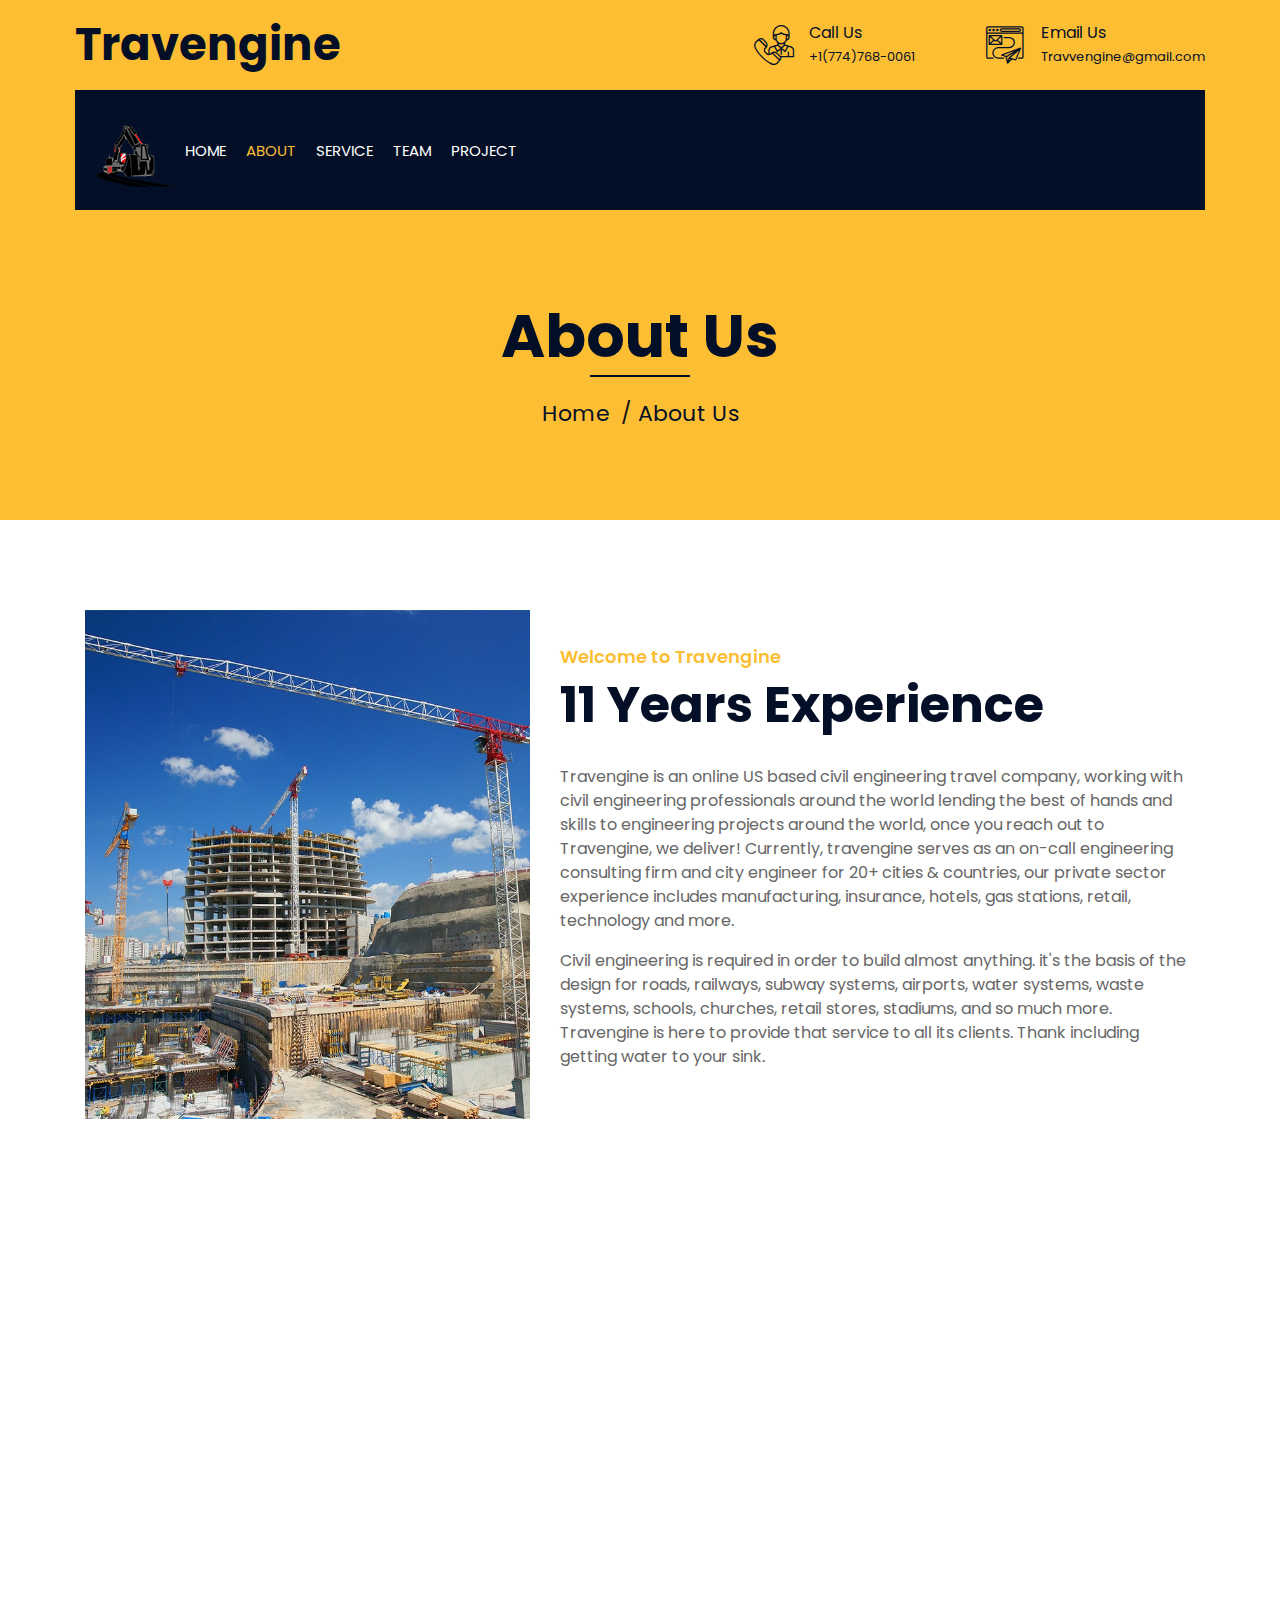
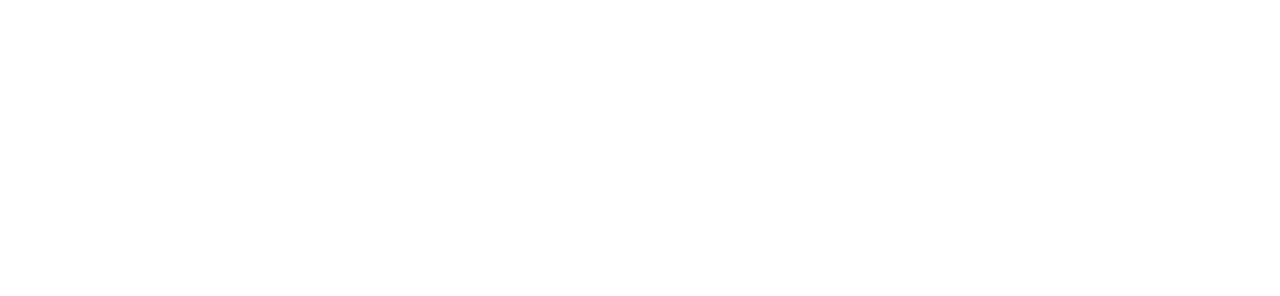
==== about.html @ 92b003da "first commit" ====
<!DOCTYPE html>
<html lang="en">
  <head>
    <meta charset="utf-8" />
    <link rel="shortcut icon" type="image/x-icon" href="/favicon.ico" />
    <title>Travengine | Civil engineering company</title>
    <meta content="width=device-width, initial-scale=1.0" name="viewport" />
    <meta content="Construction Company Website " name="keywords" />
    <meta content="Construction Company Website " name="description" />

    <!-- Favicon -->
    <link href="img/favicon.ico" rel="icon" />

    <!-- Google Font -->
    <link
      href="https://fonts.googleapis.com/css2?family=Poppins:wght@100;200;300;400;500;600;700;800;900&display=swap"
      rel="stylesheet"
    />

    <!-- CSS Libraries -->
    <link
      href="https://stackpath.bootstrapcdn.com/bootstrap/4.4.1/css/bootstrap.min.css"
      rel="stylesheet"
    />
    <link
      href="https://cdnjs.cloudflare.com/ajax/libs/font-awesome/5.10.0/css/all.min.css"
      rel="stylesheet"
    />
    <link href="lib/flaticon/font/flaticon.css" rel="stylesheet" />
    <link href="lib/animate/animate.min.css" rel="stylesheet" />
    <link href="lib/owlcarousel/assets/owl.carousel.min.css" rel="stylesheet" />
    <link href="lib/lightbox/css/lightbox.min.css" rel="stylesheet" />
    <link href="lib/slick/slick.css" rel="stylesheet" />
    <link href="lib/slick/slick-theme.css" rel="stylesheet" />

    <!-- Template Stylesheet -->
    <link href="css/style.css" rel="stylesheet" />
  </head>

  <body>
    <div class="wrapper">
      <!-- Top Bar Start -->
      <div class="top-bar">
        <div class="container-fluid">
          <div class="row align-items-center">
            <div class="col-lg-6 col-md-12">
              <div class="logo">
                <a href="index.html">
                  <h1>Travengine</h1>
                </a>
              </div>
            </div>
            <div class="col-lg-6 col-md-7 d-none d-lg-block">
              <div class="row">
                <div class="col-6">
                  <div class="top-bar-item">
                    <div class="top-bar-icon">
                      <i class="flaticon-call"></i>
                    </div>
                    <div class="top-bar-text">
                      <h3>Call Us</h3>
                      <p>+1(774)768-0061</p>
                    </div>
                  </div>
                </div>
                <div class="col-6">
                  <div class="top-bar-item">
                    <div class="top-bar-icon">
                      <i class="flaticon-send-mail"></i>
                    </div>
                    <div class="top-bar-text">
                      <h3>Email Us</h3>
                      <p>Travvengine@gmail.com</p>
                    </div>
                  </div>
                </div>
              </div>
            </div>
          </div>
        </div>
      </div>
      <!-- Top Bar End -->

      <!-- Nav Bar Start -->
      <div class="nav-bar">
        <div class="container-fluid">
          <nav class="navbar navbar-expand-lg bg-dark navbar-dark">
            <img src="travengg.png" alt="" />

            <button
              type="button"
              class="navbar-toggler"
              data-toggle="collapse"
              data-target="#navbarCollapse"
            >
              <span class="navbar-toggler-icon"></span>
            </button>

            <div
              class="collapse navbar-collapse justify-content-between"
              id="navbarCollapse"
            >
              <div class="navbar-nav mr-auto">
                <a href="index.html" class="nav-item nav-link">Home</a>
                <a href="about.html" class="nav-item nav-link active">About</a>
                <a href="service.html" class="nav-item nav-link">Service</a>
                <a href="team.html" class="nav-item nav-link">Team</a>
                <a href="portfolio.html" class="nav-item nav-link">Project</a>
              </div>
              <div class="ml-auto"></div>
            </div>
          </nav>
        </div>
      </div>
      <!-- Nav Bar End -->

      <!-- Page Header Start -->
      <div class="page-header">
        <div class="container">
          <div class="row">
            <div class="col-12">
              <h2>About Us</h2>
            </div>
            <div class="col-12">
              <a href="index.html">Home</a>
              <a href="about.html">About Us</a>
            </div>
          </div>
        </div>
      </div>
      <!-- Page Header End -->

      <!-- About Start -->
      <div class="about wow fadeInUp" data-wow-delay="0.1s">
        <div class="container">
          <div class="row align-items-center">
            <div class="col-lg-5 col-md-6">
              <div class="about-img">
                <img src="img/about.jpg" alt="Image" />
              </div>
            </div>
            <div class="col-lg-7 col-md-6">
              <div class="section-header text-left">
                <p>Welcome to Travengine</p>
                <h2>11 Years Experience</h2>
              </div>
              <div class="about-text">
                <p>
                  Travengine is an online US based civil engineering travel
                  company, working with civil engineering professionals around
                  the world lending the best of hands and skills to engineering
                  projects around the world, once you reach out to Travengine,
                  we deliver! Currently, travengine serves as an on-call
                  engineering consulting firm and city engineer for 20+ cities &
                  countries, our private sector experience includes
                  manufacturing, insurance, hotels, gas stations, retail,
                  technology and more.
                </p>
                <p>
                  Civil engineering is required in order to build almost
                  anything. it's the basis of the design for roads, railways,
                  subway systems, airports, water systems, waste systems,
                  schools, churches, retail stores, stadiums, and so much more.
                  Travengine is here to provide that service to all its clients.
                  Thank including getting water to your sink.
                </p>
              </div>
            </div>
          </div>
        </div>
      </div>
      <!-- About End -->

      <!-- Fact Start -->
      <div class="fact">
        <div class="container-fluid">
          <div class="row counters">
            <div class="col-md-6 fact-left wow slideInLeft">
              <div class="row">
                <div class="col-6">
                  <div class="fact-icon">
                    <i class="flaticon-worker"></i>
                  </div>
                  <div class="fact-text">
                    <h2 data-toggle="counter-up">800</h2>
                    <p>Expert Workers</p>
                  </div>
                </div>
                <div class="col-6">
                  <div class="fact-icon">
                    <i class="flaticon-building"></i>
                  </div>
                  <div class="fact-text">
                    <h2 data-toggle="counter-up">300</h2>
                    <p>Happy Clients</p>
                  </div>
                </div>
              </div>
            </div>
            <div class="col-md-6 fact-right wow slideInRight">
              <div class="row">
                <div class="col-6">
                  <div class="fact-icon">
                    <i class="flaticon-address"></i>
                  </div>
                  <div class="fact-text">
                    <h2 data-toggle="counter-up">350</h2>
                    <p>Completed Projects</p>
                  </div>
                </div>
                <div class="col-6">
                  <div class="fact-icon">
                    <i class="flaticon-crane"></i>
                  </div>
                  <div class="fact-text">
                    <h2 data-toggle="counter-up">50</h2>
                    <p>Running Projects</p>
                  </div>
                </div>
              </div>
            </div>
          </div>
        </div>
      </div>
      <!-- Fact End -->

      <!-- FAQs Start -->

      <!-- FAQs End -->

      <!-- Footer Start -->
      <div class="footer wow fadeIn" data-wow-delay="0.3s">
        <div class="container">
          <div class="row">
            <div class="col-md-6 col-lg-4">
              <div class="footer-contact">
                <h2>Office Contact</h2>

                <p><i class="fa fa-phone-alt"></i>+1(774)768-0061</p>
                <p><i class="fa fa-envelope"></i>Travvengine@gmail.com</p>
              </div>
            </div>
            <div class="col-md-6 col-lg-4">
              <div class="footer-link">
                <h2>Services Areas</h2>
                <a href="service.html">Site selection</a>
                <a href="service.html">Site redevelopment</a>
                <a href="service.html">Transportation services</a>
                <a href="service.html">Land survey</a>
              </div>
            </div>
            <div class="col-md-6 col-lg-4">
              <div class="footer-link">
                <h2>Useful Pages</h2>
                <a href="index.html">Home</a>
                <a href="about.html">About Us</a>
                <a href="team.html">Our Team</a>
                <a href="portfolio.html">Projects</a>
              </div>
            </div>
          </div>
        </div>

        <div class="container copyright">
          <div class="row">
            <div class="col-md-6">
              <p>&copy; <a href="#">Travengine</a>, All Right Reserved.</p>
            </div>
            <div class="col-md-6"></div>
          </div>
        </div>
      </div>
      <!-- Footer End -->

      <a href="#" class="back-to-top"><i class="fa fa-chevron-up"></i></a>
    </div>

    <!-- JavaScript Libraries -->
    <script src="https://code.jquery.com/jquery-3.4.1.min.js"></script>
    <script src="https://stackpath.bootstrapcdn.com/bootstrap/4.4.1/js/bootstrap.bundle.min.js"></script>
    <script src="lib/easing/easing.min.js"></script>
    <script src="lib/wow/wow.min.js"></script>
    <script src="lib/owlcarousel/owl.carousel.min.js"></script>
    <script src="lib/isotope/isotope.pkgd.min.js"></script>
    <script src="lib/lightbox/js/lightbox.min.js"></script>
    <script src="lib/waypoints/waypoints.min.js"></script>
    <script src="lib/counterup/counterup.min.js"></script>
    <script src="lib/slick/slick.min.js"></script>

    <!-- Template Javascript -->
    <script src="js/main.js"></script>
  </body>
</html>
---- lib/flaticon/font/flaticon.css ----
/*
  	Flaticon icon font: Flaticon
  	Creation date: 23/08/2020 07:24
  	*/

@font-face {
  font-family: "Flaticon";
  src: url("./Flaticon.eot");
  src: url("./Flaticon.eot?#iefix") format("embedded-opentype"),
       url("./Flaticon.woff2") format("woff2"),
       url("./Flaticon.woff") format("woff"),
       url("./Flaticon.ttf") format("truetype"),
       url("./Flaticon.svg#Flaticon") format("svg");
  font-weight: normal;
  font-style: normal;
}

@media screen and (-webkit-min-device-pixel-ratio:0) {
  @font-face {
    font-family: "Flaticon";
    src: url("./Flaticon.svg#Flaticon") format("svg");
  }
}

[class^="flaticon-"]:before, [class*=" flaticon-"]:before,
[class^="flaticon-"]:after, [class*=" flaticon-"]:after {   
  font-family: Flaticon;
        font-size: 20px;
font-style: normal;
margin-left: 20px;
}

.flaticon-concrete:before { content: "\f100"; }
.flaticon-worker:before { content: "\f101"; }
.flaticon-measure:before { content: "\f102"; }
.flaticon-building:before { content: "\f103"; }
.flaticon-brush:before { content: "\f104"; }
.flaticon-crane:before { content: "\f105"; }
.flaticon-call:before { content: "\f106"; }
.flaticon-calendar:before { content: "\f107"; }
.flaticon-send-mail:before { content: "\f108"; }
.flaticon-address:before { content: "\f109"; }
---- css/style.css ----
/*******************************/
/********* General CSS *********/
/*******************************/
body {
  color: #666666;
  background: #dddddd;
  font-family: "Poppins", sans-serif;
  font-weight: 400;
}

h1,
h2,
h3,
h4,
h5,
h6 {
  color: #030f27;
}

a {
  color: #666666;
  transition: 0.3s;
}

a:hover,
a:active,
a:focus {
  color: #fdbe33;
  outline: none;
  text-decoration: none;
}

.btn:focus {
  box-shadow: none;
}

#logo {
  height: 10%;
  width: 10%;
}

.wrapper {
  position: relative;
  width: 100%;
  max-width: 1366px;
  margin: 0 auto;
  background: #ffffff;
}

.back-to-top {
  position: fixed;
  display: none;
  background: #fdbe33;
  color: #121518;
  width: 44px;
  height: 44px;
  text-align: center;
  line-height: 1;
  font-size: 22px;
  right: 15px;
  bottom: 15px;
  transition: background 0.5s;
  z-index: 9;
}

.back-to-top:hover {
  color: #fdbe33;
  background: #121518;
}

.back-to-top i {
  padding-top: 10px;
}

.btn {
  transition: 0.3s;
}

/**********************************/
/********** Top Bar CSS ***********/
/**********************************/
.top-bar {
  position: relative;
  height: 90px;
  background: #fdbe33;
}

.top-bar .logo {
  padding: 15px 0;
  text-align: left;
  overflow: hidden;
}

.top-bar .logo h1 {
  margin: 0;
  color: #030f27;
  font-size: 45px;
  line-height: 60px;
  font-weight: 700;
}

.top-bar .logo img {
  max-width: 100%;
  max-height: 60px;
}

.top-bar .top-bar-item {
  display: flex;
  align-items: center;
  justify-content: flex-end;
}

.top-bar .top-bar-icon {
  width: 40px;
  display: flex;
  align-items: center;
  justify-content: center;
}

.top-bar .top-bar-icon [class^="flaticon-"]::before {
  margin: 0;
  color: #030f27;
  font-size: 40px;
}

.top-bar .top-bar-text {
  padding-left: 15px;
}

.top-bar .top-bar-text h3 {
  margin: 0 0 5px 0;
  color: #030f27;
  font-size: 16px;
  font-weight: 400;
}

.top-bar .top-bar-text p {
  margin: 0;
  color: #030f27;
  font-size: 13px;
  font-weight: 400;
}

@media (min-width: 992px) {
  .top-bar {
    padding: 0 60px;
  }
}

@media (max-width: 991.98px) {
  .top-bar .logo {
    text-align: center;
  }
}

/**********************************/
/*********** Nav Bar CSS **********/
/**********************************/
.nav-bar {
  position: relative;
  background: #fdbe33;
  transition: 0.3s;
}

.backk {
  /* height: %; */
  width: 10%;
}
.backkk {
  width: 15%;
}

/* .align {
  display: grid;
  grid-template-columns: minmax(2, 1fr);
} */

.nav-bar .container-fluid {
  padding: 0;
}

.nav-bar.nav-sticky {
  position: fixed;
  top: 0;
  width: 100%;
  max-width: 1366px;
  box-shadow: 0 2px 5px rgba(0, 0, 0, 0.3);
  z-index: 999;
}

.nav-bar .navbar {
  height: 100%;
  background: #030f27 !important;
}

.navbar-dark .navbar-nav .nav-link,
.navbar-dark .navbar-nav .nav-link:focus,
.navbar-dark .navbar-nav .nav-link:hover,
.navbar-dark .navbar-nav .nav-link.active {
  padding: 10px 10px 8px 10px;
  color: #ffffff;
}

.navbar-dark .navbar-nav .nav-link:hover,
.navbar-dark .navbar-nav .nav-link.active {
  color: #fdbe33;
  transition: none;
}

.nav-bar .dropdown-menu {
  margin-top: 0;
  border: 0;
  border-radius: 0;
  background: #f8f9fa;
}

.nav-bar .btn {
  color: #ffffff;
  border: 2px solid #ffffff;
  border-radius: 0;
}

.nav-bar .btn:hover {
  color: #030f27;
  background: #fdbe33;
  border-color: #fdbe33;
}

@media (min-width: 992px) {
  .nav-bar {
    padding: 0 75px;
  }

  .nav-bar.nav-sticky {
    padding: 0;
  }

  .nav-bar .navbar {
    padding: 20px;
  }

  .nav-bar .navbar-brand {
    display: none;
  }

  .nav-bar a.nav-link {
    padding: 8px 15px;
    font-size: 15px;
    text-transform: uppercase;
  }
}

@media (max-width: 991.98px) {
  .nav-bar .navbar {
    padding: 15px;
  }

  .nav-bar a.nav-link {
    padding: 5px;
  }

  .nav-bar .dropdown-menu {
    box-shadow: none;
  }

  .nav-bar .btn {
    display: none;
  }
}

/*******************************/
/******** Carousel CSS *********/
/*******************************/
.carousel {
  position: relative;
  width: 100%;
  height: calc(100vh - 170px);
  min-height: 400px;
  margin: 0 auto;
  text-align: center;
  overflow: hidden;
}

.carousel .carousel-inner,
.carousel .carousel-item {
  position: relative;
  width: 100%;
  height: 100%;
}

.carousel .carousel-item img {
  width: 100%;
  height: 100%;
  object-fit: cover;
}

.carousel .carousel-item::after {
  position: absolute;
  content: "";
  width: 100%;
  height: 100%;
  top: 0;
  left: 0;
  background: rgba(0, 0, 0, 0.3);
  z-index: 1;
}

.carousel .carousel-caption {
  position: absolute;
  top: 0;
  bottom: 0;
  display: flex;
  align-items: center;
  justify-content: center;
  flex-direction: column;
  height: calc(100vh - 170px);
  min-height: 400px;
}

.carousel .carousel-caption p {
  color: #ffffff;
  font-size: 30px;
  margin-bottom: 15px;
  letter-spacing: 1px;
}

.carousel .carousel-caption h1 {
  color: #ffffff;
  font-size: 60px;
  font-weight: 700;
  margin-bottom: 35px;
}

.carousel .carousel-caption .btn {
  padding: 15px 35px;
  font-size: 18px;
  font-weight: 500;
  letter-spacing: 1px;
  text-transform: uppercase;
  color: #ffffff;
  background: transparent;
  border: 2px solid #ffffff;
  border-radius: 0;
  transition: 0.3s;
}

.carousel .carousel-caption .btn:hover {
  color: #030f27;
  background: #fdbe33;
  border-color: #fdbe33;
}

@media (max-width: 767.98px) {
  .carousel .carousel-caption h1 {
    font-size: 40px;
    font-weight: 700;
  }

  .carousel .carousel-caption p {
    font-size: 20px;
  }

  .carousel .carousel-caption .btn {
    padding: 12px 30px;
    font-size: 18px;
    font-weight: 500;
    letter-spacing: 0;
  }
}

@media (max-width: 575.98px) {
  .carousel .carousel-caption h1 {
    font-size: 30px;
    font-weight: 500;
  }

  .carousel .carousel-caption p {
    font-size: 16px;
  }

  .carousel .carousel-caption .btn {
    padding: 10px 25px;
    font-size: 16px;
    font-weight: 400;
    letter-spacing: 0;
  }
}

.carousel .animated {
  -webkit-animation-duration: 1.5s;
  animation-duration: 1.5s;
}

/*******************************/
/******* Page Header CSS *******/
/*******************************/
.page-header {
  position: relative;
  margin-bottom: 45px;
  padding: 90px 0;
  text-align: center;
  background: #fdbe33;
}

.page-header h2 {
  position: relative;
  color: #030f27;
  font-size: 60px;
  font-weight: 700;
  margin-bottom: 20px;
  padding-bottom: 5px;
}

.page-header h2::after {
  position: absolute;
  content: "";
  width: 100px;
  height: 2px;
  left: calc(50% - 50px);
  bottom: 0;
  background: #030f27;
}

.page-header a {
  position: relative;
  padding: 0 12px;
  font-size: 22px;
  color: #030f27;
}

.page-header a:hover {
  color: #ffffff;
}

.page-header a::after {
  position: absolute;
  content: "/";
  width: 8px;
  height: 8px;
  top: -2px;
  right: -7px;
  text-align: center;
  color: #121518;
}

.page-header a:last-child::after {
  display: none;
}

@media (max-width: 991.98px) {
  .page-header {
    padding: 60px 0;
  }

  .page-header h2 {
    font-size: 45px;
  }

  .page-header a {
    font-size: 20px;
  }
}

@media (max-width: 767.98px) {
  .page-header {
    padding: 45px 0;
  }

  .page-header h2 {
    font-size: 35px;
  }

  .page-header a {
    font-size: 18px;
  }
}

/*******************************/
/******* Section Header ********/
/*******************************/
.section-header {
  position: relative;
  width: 100%;
  margin-bottom: 45px;
}

.section-header p {
  color: #fdbe33;
  font-size: 18px;
  font-weight: 600;
  margin-bottom: 5px;
}

.section-header h2 {
  margin: 0;
  position: relative;
  font-size: 50px;
  font-weight: 700;
}

@media (max-width: 767.98px) {
  .section-header h2 {
    font-size: 30px;
  }
}

/*******************************/
/********* Feature CSS *********/
/*******************************/
.feature {
  position: relative;
  margin-bottom: 45px;
}

.feature .col-md-12 {
  background: #030f27;
}

.feature .col-md-12:nth-child(2n) {
  color: #030f27;
  background: #fdbe33;
}

.feature .feature-item {
  min-height: 250px;
  padding: 30px;
  display: flex;
  align-items: center;
  justify-content: flex-start;
}

.feature .feature-icon {
  position: relative;
  width: 60px;
  display: flex;
  align-items: center;
  justify-content: center;
}

.feature .feature-icon::before {
  position: absolute;
  content: "";
  width: 80px;
  height: 80px;
  top: -20px;
  left: -10px;
  border: 2px dotted #ffffff;
  border-radius: 60px;
  z-index: 1;
}

.feature .feature-icon::after {
  position: absolute;
  content: "";
  width: 79px;
  height: 79px;
  top: -18px;
  left: -9px;
  background: #030f27;
  border-radius: 60px;
  z-index: 2;
}

.feature .col-md-12:nth-child(2n) .feature-icon::after {
  background: #fdbe33;
}

.feature .feature-icon [class^="flaticon-"]::before {
  position: relative;
  margin: 0;
  color: #fdbe33;
  font-size: 60px;
  line-height: 60px;
  z-index: 3;
}

.feature .feature-text {
  padding-left: 30px;
}

.feature .feature-text h3 {
  margin: 0 0 10px 0;
  color: #fdbe33;
  font-size: 25px;
  font-weight: 600;
}

.feature .feature-text p {
  margin: 0;
  color: #fdbe33;
  font-size: 18px;
  font-weight: 400;
}

.feature .col-md-12:nth-child(2n) [class^="flaticon-"]::before,
.feature .col-md-12:nth-child(2n) h3,
.feature .col-md-12:nth-child(2n) p {
  color: #030f27;
}

/*******************************/
/********** About CSS **********/
/*******************************/
.about {
  position: relative;
  width: 100%;
  padding: 45px 0;
}

.about .section-header {
  margin-bottom: 30px;
}

.about .about-img {
  position: relative;
  height: 100%;
}

.about .about-img img {
  width: 100%;
  height: 100%;
  object-fit: cover;
}

.about .about-text p {
  font-size: 16px;
}

.about .about-text a.btn {
  position: relative;
  margin-top: 15px;
  padding: 15px 35px;
  font-size: 16px;
  font-weight: 500;
  letter-spacing: 1px;
  color: #030f27;
  border-radius: 0;
  background: #fdbe33;
  transition: 0.3s;
}

.about .about-text a.btn:hover {
  color: #fdbe33;
  background: #030f27;
}

@media (max-width: 767.98px) {
  .about .about-img {
    margin-bottom: 30px;
    height: auto;
  }
}

/*******************************/
/********** Fact CSS ***********/
/*******************************/
.fact {
  position: relative;
  width: 100%;
  padding: 45px 0;
}

.fact .col-6 {
  display: flex;
  align-items: flex-start;
}

.fact .fact-icon {
  position: relative;
  margin: 7px 15px 0 15px;
  width: 60px;
  display: flex;
  align-items: center;
  justify-content: center;
}

.fact .fact-icon [class^="flaticon-"]::before {
  margin: 0;
  font-size: 60px;
  line-height: 60px;
  background-image: linear-gradient(#ffffff, #fdbe33);
  -webkit-background-clip: text;
  -webkit-text-fill-color: transparent;
}

.fact .fact-right .fact-icon [class^="flaticon-"]::before {
  background-image: linear-gradient(#ffffff, #030f27);
}

.fact .fact-left,
.fact .fact-right {
  padding-top: 60px;
  padding-bottom: 60px;
}

.fact .fact-text h2 {
  font-size: 35px;
  font-weight: 700;
}

.fact .fact-text p {
  margin: 0;
  font-size: 16px;
  font-weight: 600;
  text-transform: uppercase;
}

.fact .fact-left {
  color: #fdbe33;
  background: #030f27;
}

.fact .fact-right {
  color: #030f27;
  background: #fdbe33;
}

.fact .fact-left h2 {
  color: #fdbe33;
}

/*******************************/
/********* Service CSS *********/
/*******************************/
.service {
  position: relative;
  width: 100%;
  padding: 45px 0 15px 0;
}

.service .service-item {
  position: relative;
  width: 100%;
  text-align: center;
  margin-bottom: 30px;
}

.service .service-img {
  position: relative;
  overflow: hidden;
}

.service .service-img img {
  width: 100%;
}

.service .service-overlay {
  position: absolute;
  width: 100%;
  height: 100%;
  top: 0;
  left: 0;
  padding: 30px;
  display: flex;
  align-items: center;
  justify-content: center;
  background: rgba(3, 15, 39, 0.7);
  transition: 0.5s;
  opacity: 0;
}

.service .service-item:hover .service-overlay {
  opacity: 1;
}

.service .service-overlay p {
  margin: 0;
  color: #ffffff;
}

.service .service-text {
  display: flex;
  align-items: center;
  height: 60px;
  background: #030f27;
  overflow: hidden;
  white-space: nowrap;
  text-overflow: ellipsis;
}

.service .service-text h3 {
  margin: 0;
  padding: 0 15px 0 25px;
  width: calc(100% - 60px);
  font-size: 20px;
  font-weight: 700;
  color: #fdbe33;
  text-align: left;
  overflow: hidden;
  white-space: nowrap;
  text-overflow: ellipsis;
}

.service .service-item a.btn {
  width: 60px;
  height: 60px;
  padding: 3px 0 0 3px;
  display: flex;
  align-items: center;
  justify-content: center;
  font-size: 60px;
  line-height: 60px;
  font-weight: 100;
  color: #030f27;
  background: #fdbe33;
  border-radius: 0;
  transition: 0.3s;
}

.service .service-item:hover a.btn {
  color: #ffffff;
}

/* .none {
  display: inline;
} */

/*******************************/
/*********** Team CSS **********/
/*******************************/
.team {
  position: relative;
  width: 100%;
  padding: 45px 0 15px 0;
}

.team .team-item {
  position: relative;
  margin-bottom: 30px;
  overflow: hidden;
}

.team .team-img {
  position: relative;
}

.team .team-img img {
  width: 100%;
}

.team .team-text {
  position: relative;
  padding: 25px 15px;
  text-align: center;
  background: #030f27;
  transition: 0.5s;
}

.team .team-text h2 {
  font-size: 20px;
  font-weight: 600;
  color: #fdbe33;
  transition: 0.5s;
}

.team .team-text p {
  margin: 0;
  color: #ffffff;
}

.team .team-item:hover .team-text {
  background: #fdbe33;
}

.team .team-item:hover .team-text h2 {
  color: #030f27;
  letter-spacing: 1px;
}

.team .team-social {
  position: absolute;
  width: 100px;
  top: 0;
  left: -50px;
  display: flex;
  flex-direction: column;
  font-size: 0;
}

.team .team-social a {
  position: relative;
  left: 0;
  width: 50px;
  height: 50px;
  display: flex;
  align-items: center;
  justify-content: center;
  font-size: 18px;
  color: #ffffff;
}

.team .team-item:hover .team-social a:first-child {
  background: #00acee;
  left: 50px;
  transition: 0.3s 0s;
}

.team .team-item:hover .team-social a:nth-child(2) {
  background: #3b5998;
  left: 50px;
  transition: 0.3s 0.1s;
}

.team .team-item:hover .team-social a:nth-child(3) {
  background: #0e76a8;
  left: 50px;
  transition: 0.3s 0.2s;
}

.team .team-item:hover .team-social a:nth-child(4) {
  background: #3f729b;
  left: 50px;
  transition: 0.3s 0.3s;
}

/*******************************/
/*********** FAQs CSS **********/
/*******************************/
.faqs {
  position: relative;
  width: 100%;
  padding: 45px 0;
}

.faqs .row {
  position: relative;
}

.faqs .row::after {
  position: absolute;
  content: "";
  width: 1px;
  height: 100%;
  top: 0;
  left: calc(50% - 0.5px);
  background: #fdbe33;
}

.faqs #accordion-1 {
  padding-right: 15px;
}

.faqs #accordion-2 {
  padding-left: 15px;
}

@media (max-width: 767.98px) {
  .faqs .row::after {
    display: none;
  }

  .faqs #accordion-1,
  .faqs #accordion-2 {
    padding: 0;
  }

  .faqs #accordion-2 {
    padding-top: 15px;
  }
}

.faqs .card {
  margin-bottom: 15px;
  border: none;
  border-radius: 0;
}

.faqs .card:last-child {
  margin-bottom: 0;
}

.faqs .card-header {
  padding: 0;
  border: none;
  background: #ffffff;
}

.faqs .card-header a {
  display: block;
  padding: 10px 25px;
  width: 100%;
  color: #121518;
  font-size: 16px;
  line-height: 40px;
  border: 1px solid rgba(0, 0, 0, 0.1);
  transition: 0.5s;
}

.faqs .card-header [data-toggle="collapse"][aria-expanded="true"] {
  background: #fdbe33;
}

.faqs .card-header [data-toggle="collapse"]:after {
  font-family: "font Awesome 5 Free";
  content: "\f067";
  float: right;
  color: #fdbe33;
  font-size: 12px;
  font-weight: 900;
  transition: 0.5s;
}

.faqs .card-header [data-toggle="collapse"][aria-expanded="true"]:after {
  font-family: "font Awesome 5 Free";
  content: "\f068";
  float: right;
  color: #030f27;
  font-size: 12px;
  font-weight: 900;
  transition: 0.5s;
}

.faqs .card-body {
  padding: 20px 25px;
  font-size: 16px;
  background: #ffffff;
  border: 1px solid rgba(0, 0, 0, 0.1);
  border-top: none;
}

/*******************************/
/******* Testimonial CSS *******/
/*******************************/
.testimonial {
  position: relative;
  margin: 45px 0;
  padding: 90px 0;
  text-align: center;
  background: linear-gradient(rgba(3, 15, 39, 0.9), rgba(3, 15, 39, 0.9)),
    url(../img/carousel-1.jpg);
  background-attachment: fixed;
  background-position: center;
  background-repeat: no-repeat;
  background-size: cover;
}

.testimonial .container {
  max-width: 760px;
}

.about-page .testimonial {
  padding-bottom: 90px;
}

.testimonial .testimonial-slider-nav {
  position: relative;
  width: 300px;
  margin: 0 auto;
}

.testimonial .testimonial-slider-nav .slick-slide {
  position: relative;
  opacity: 0;
  transition: 0.5s;
}

.testimonial .testimonial-slider-nav .slick-active {
  opacity: 1;
  transform: scale(1.3);
}

.testimonial .testimonial-slider-nav .slick-center {
  transform: scale(1.8);
  z-index: 1;
}

.testimonial .testimonial-slider-nav .slick-slide img {
  position: relative;
  display: block;
  margin-top: 37px;
  width: 100%;
  height: auto;
  border-radius: 100px;
}

.testimonial .testimonial-slider {
  position: relative;
  margin-top: 15px;
  padding-top: 50px;
}

.testimonial .testimonial-slider::before {
  position: absolute;
  content: "";
  width: 60px;
  height: 50px;
  top: 0;
  left: calc(50% - 30px);
  background: url(../img/quote.png) top center no-repeat;
}

.testimonial .testimonial-slider h3 {
  color: #fdbe33;
  font-size: 22px;
  font-weight: 700;
}

.testimonial .testimonial-slider h4 {
  font-size: 14px;
  font-weight: 300;
  color: #ffffff;
  font-style: italic;
  margin-bottom: 10px;
}

.testimonial .testimonial-slider p {
  color: #ffffff;
  font-size: 16px;
  font-weight: 300;
  margin: 0;
}

/*******************************/
/*********** Blog CSS **********/
/*******************************/
.blog {
  position: relative;
  width: 100%;
  padding: 45px 0 15px 0;
}

.blog .blog-item {
  position: relative;
  width: 100%;
  text-align: center;
  margin-bottom: 30px;
}

.blog .blog-img {
  position: relative;
  overflow: hidden;
}

.blog .blog-img img {
  width: 100%;
}

.blog .blog-title {
  display: flex;
  align-items: center;
  height: 60px;
  background: #030f27;
  overflow: hidden;
  white-space: nowrap;
  text-overflow: ellipsis;
}

.blog .blog-title h3 {
  margin: 0;
  padding: 0 15px 0 25px;
  width: calc(100% - 60px);
  font-size: 18px;
  font-weight: 700;
  color: #fdbe33;
  text-align: left;
  overflow: hidden;
  white-space: nowrap;
  text-overflow: ellipsis;
}

.blog .blog-title a.btn {
  width: 60px;
  height: 60px;
  padding: 3px 0 0 3px;
  display: flex;
  align-items: center;
  justify-content: center;
  font-size: 60px;
  line-height: 60px;
  font-weight: 100;
  color: #030f27;
  background: #fdbe33;
  border-radius: 0;
  transition: 0.3s;
}

.blog .blog-item:hover a.btn {
  color: #ffffff;
}

.blog .blog-meta {
  position: relative;
  padding: 25px 0 10px 0;
  background: #f3f6ff;
}

.blog .blog-meta::after {
  position: absolute;
  content: "";
  width: 100px;
  height: 1px;
  left: calc(50% - 50px);
  bottom: 0;
  background: #fdbe33;
}

.blog .blog-meta p {
  display: inline-block;
  margin: 0;
  padding: 0 3px;
  font-size: 14px;
  font-weight: 300;
  font-style: italic;
  color: #666666;
}

.blog .blog-meta p a {
  margin-left: 5px;
  font-style: normal;
}

.blog .blog-text {
  padding: 10px 25px 25px 25px;
  background: #f3f6ff;
}

.blog .blog-text p {
  margin: 0;
  font-size: 16px;
}

.blog .pagination .page-link {
  color: #030f27;
  border-radius: 0;
  border-color: #fdbe33;
}

.blog .pagination .page-link:hover,
.blog .pagination .page-item.active .page-link {
  color: #fdbe33;
  background: #030f27;
}

.blog .pagination .disabled .page-link {
  color: #999999;
}

/*******************************/
/******* Single Post CSS *******/
/*******************************/
.single {
  position: relative;
  padding: 45px 0;
}

.single .single-content {
  position: relative;
  margin-bottom: 30px;
  overflow: hidden;
}

.single .single-content img {
  margin-bottom: 20px;
  width: 100%;
}

.single .single-tags {
  margin: -5px -5px 41px -5px;
  font-size: 0;
}

.single .single-tags a {
  margin: 5px;
  display: inline-block;
  padding: 7px 15px;
  font-size: 14px;
  font-weight: 400;
  color: #666666;
  border: 1px solid #dddddd;
}

.single .single-tags a:hover {
  color: #fdbe33;
  background: #030f27;
}

.single .single-bio {
  margin-bottom: 45px;
  padding: 30px;
  background: #f3f6ff;
  display: flex;
}

.single .single-bio-img {
  width: 100%;
  max-width: 100px;
}

.single .single-bio-img img {
  width: 100%;
}

.single .single-bio-text {
  padding-left: 30px;
}

.single .single-bio-text h3 {
  font-size: 20px;
  font-weight: 700;
}

.single .single-bio-text p {
  margin: 0;
}

.single .single-related {
  margin-bottom: 45px;
}

.single .single-related h2 {
  font-size: 30px;
  font-weight: 700;
  margin-bottom: 25px;
}

.single .related-slider {
  position: relative;
  margin: 0 -15px;
  width: calc(100% + 30px);
}

.single .related-slider .post-item {
  margin: 0 15px;
}

.single .post-item {
  display: flex;
  align-items: center;
  margin-bottom: 15px;
}

.single .post-item .post-img {
  width: 100%;
  max-width: 80px;
}

.single .post-item .post-img img {
  width: 100%;
}

.single .post-item .post-text {
  padding-left: 15px;
}

.single .post-item .post-text a {
  font-size: 16px;
  font-weight: 400;
}

.single .post-item .post-meta {
  display: flex;
  margin-top: 8px;
}

.single .post-item .post-meta p {
  display: inline-block;
  margin: 0;
  padding: 0 3px;
  font-size: 14px;
  font-weight: 300;
  font-style: italic;
}

.single .post-item .post-meta p a {
  margin-left: 5px;
  font-size: 14px;
  font-weight: 300;
  font-style: normal;
}

.single .related-slider .owl-nav {
  position: absolute;
  width: 90px;
  top: -55px;
  right: 15px;
  display: flex;
}

.single .related-slider .owl-nav .owl-prev,
.single .related-slider .owl-nav .owl-next {
  margin-left: 15px;
  width: 30px;
  height: 30px;
  display: flex;
  align-items: center;
  justify-content: center;
  color: #030f27;
  background: #fdbe33;
  font-size: 16px;
  transition: 0.3s;
}

.single .related-slider .owl-nav .owl-prev:hover,
.single .related-slider .owl-nav .owl-next:hover {
  color: #fdbe33;
  background: #030f27;
}

.single .single-comment {
  position: relative;
  margin-bottom: 45px;
}

.single .single-comment h2 {
  font-size: 30px;
  font-weight: 700;
  margin-bottom: 25px;
}

.single .comment-list {
  list-style: none;
  padding: 0;
}

.single .comment-child {
  list-style: none;
}

.single .comment-body {
  display: flex;
  margin-bottom: 30px;
}

.single .comment-img {
  width: 60px;
}

.single .comment-img img {
  width: 100%;
}

.single .comment-text {
  padding-left: 15px;
  width: calc(100% - 60px);
}

.single .comment-text h3 {
  font-size: 18px;
  font-weight: 600;
  margin-bottom: 3px;
}

.single .comment-text span {
  display: block;
  font-size: 14px;
  font-weight: 300;
  margin-bottom: 5px;
}

.single .comment-text .btn {
  padding: 3px 10px;
  font-size: 14px;
  color: #030f27;
  background: #dddddd;
  border-radius: 0;
}

.single .comment-text .btn:hover {
  background: #fdbe33;
}

.single .comment-form {
  position: relative;
}

.single .comment-form h2 {
  font-size: 30px;
  font-weight: 700;
  margin-bottom: 25px;
}

.single .comment-form form {
  padding: 30px;
  background: #f3f6ff;
}

.single .comment-form form .form-group:last-child {
  margin: 0;
}

.single .comment-form input,
.single .comment-form textarea {
  border-radius: 0;
}

.single .comment-form .btn {
  padding: 15px 30px;
  color: #030f27;
  background: #fdbe33;
}

.single .comment-form .btn:hover {
  color: #fdbe33;
  background: #030f27;
}

/**********************************/
/*********** Sidebar CSS **********/
/**********************************/
.sidebar {
  position: relative;
  width: 100%;
}

@media (max-width: 991.98px) {
  .sidebar {
    margin-top: 45px;
  }
}

.sidebar .sidebar-widget {
  position: relative;
  margin-bottom: 45px;
}

.sidebar .sidebar-widget .widget-title {
  position: relative;
  margin-bottom: 30px;
  padding-bottom: 5px;
  font-size: 30px;
  font-weight: 700;
}

.sidebar .sidebar-widget .widget-title::after {
  position: absolute;
  content: "";
  width: 60px;
  height: 2px;
  bottom: 0;
  left: 0;
  background: #fdbe33;
}

.sidebar .sidebar-widget .search-widget {
  position: relative;
}

.sidebar .search-widget input {
  height: 50px;
  border: 1px solid #dddddd;
  border-radius: 0;
}

.sidebar .search-widget input:focus {
  box-shadow: none;
}

.sidebar .search-widget .btn {
  position: absolute;
  top: 6px;
  right: 15px;
  height: 40px;
  padding: 0;
  font-size: 25px;
  color: #fdbe33;
  background: none;
  border-radius: 0;
  border: none;
  transition: 0.3s;
}

.sidebar .search-widget .btn:hover {
  color: #030f27;
}

.sidebar .sidebar-widget .recent-post {
  position: relative;
}

.sidebar .sidebar-widget .tab-post {
  position: relative;
}

.sidebar .tab-post .nav.nav-pills .nav-link {
  color: #fdbe33;
  background: #030f27;
  border-radius: 0;
}

.sidebar .tab-post .nav.nav-pills .nav-link:hover,
.sidebar .tab-post .nav.nav-pills .nav-link.active {
  color: #030f27;
  background: #fdbe33;
}

.sidebar .tab-post .tab-content {
  padding: 15px 0 0 0;
  background: transparent;
}

.sidebar .tab-post .tab-content .container {
  padding: 0;
}

.sidebar .sidebar-widget .category-widget {
  position: relative;
}

.sidebar .category-widget ul {
  margin: 0;
  padding: 0;
  list-style: none;
}

.sidebar .category-widget ul li {
  margin: 0 0 12px 22px;
}

.sidebar .category-widget ul li:last-child {
  margin-bottom: 0;
}

.sidebar .category-widget ul li a {
  display: inline-block;
  line-height: 23px;
}

.sidebar .category-widget ul li::before {
  position: absolute;
  content: "\f105";
  font-family: "Font Awesome 5 Free";
  font-weight: 900;
  color: #fdbe33;
  left: 1px;
}

.sidebar .category-widget ul li span {
  display: inline-block;
  float: right;
}

.sidebar .sidebar-widget .tag-widget {
  position: relative;
  margin: -5px -5px;
}

.single .tag-widget a {
  margin: 5px;
  display: inline-block;
  padding: 7px 15px;
  font-size: 14px;
  font-weight: 400;
  color: #666666;
  border: 1px solid #dddddd;
}

.single .tag-widget a:hover {
  color: #fdbe33;
  background: #030f27;
}

.sidebar .image-widget {
  display: block;
  width: 100%;
  overflow: hidden;
}

.sidebar .image-widget img {
  max-width: 100%;
  transition: 0.3s;
}

.sidebar .image-widget img:hover {
  transform: scale(1.1);
}

/*******************************/
/******** Portfolio CSS ********/
/*******************************/
.portfolio {
  position: relative;
  padding: 45px 0;
}

.portfolio #portfolio-flters {
  padding: 0;
  margin: -15px 0 25px 0;
  list-style: none;
  font-size: 0;
  text-align: center;
}

.portfolio #portfolio-flters li,
.portfolio .load-more .btn {
  cursor: pointer;
  display: inline-block;
  margin: 5px;
  padding: 8px 15px;
  color: #030f27;
  font-size: 14px;
  font-weight: 500;
  text-transform: uppercase;
  border-radius: 0;
  background: #fdbe33;
  border: none;
  transition: 0.3s;
}

.portfolio #portfolio-flters li:hover,
.portfolio #portfolio-flters li.filter-active {
  background: #030f27;
  color: #fdbe33;
}

.portfolio .load-more {
  text-align: center;
}

.portfolio .load-more .btn {
  padding: 15px 35px;
  font-size: 16px;
  transition: 0.3s;
}

.portfolio .load-more .btn:hover {
  color: #fdbe33;
  background: #030f27;
}

.portfolio .portfolio-warp {
  position: relative;
  width: 100%;
  text-align: center;
  margin-bottom: 30px;
}

.portfolio .portfolio-img {
  position: relative;
  overflow: hidden;
}

.portfolio .portfolio-img img {
  width: 100%;
  transition: 0.3s;
}

.portfolio .portfolio-item:hover img {
  transform: scale(1.1);
}

.portfolio .portfolio-overlay {
  position: absolute;
  width: 100%;
  height: 100%;
  top: 0;
  left: 0;
  padding: 30px;
  display: flex;
  align-items: center;
  justify-content: center;
  background: rgba(3, 15, 39, 0.7);
  transition: 0.5s;
  opacity: 0;
}

.portfolio .portfolio-warp:hover .portfolio-overlay {
  opacity: 1;
}

.portfolio .portfolio-overlay p {
  margin: 0;
  color: #ffffff;
}

.portfolio .portfolio-text {
  display: flex;
  align-items: center;
  height: 60px;
  background: #030f27;
  overflow: hidden;
  white-space: nowrap;
  text-overflow: ellipsis;
}

.portfolio .portfolio-text h3 {
  margin: 0;
  padding: 0 15px 0 25px;
  width: calc(100% - 60px);
  font-size: 20px;
  font-weight: 700;
  color: #fdbe33;
  text-align: center;
  overflow: hidden;
  white-space: nowrap;
  text-overflow: ellipsis;
}

.portfolio .portfolio-warp a.btn {
  width: 60px;
  height: 60px;
  padding: 3px 0 0 3px;
  display: flex;
  align-items: center;
  justify-content: center;
  font-size: 60px;
  line-height: 60px;
  font-weight: 100;
  color: #030f27;
  background: #ffffff;
  border-radius: 0;
  transition: 0.3s;
}

.portfolio .portfolio-warp:hover a.btn {
  color: #ffffff;
  background: #fdbe33;
}

/*******************************/
/********* Contact CSS *********/
/*******************************/
.contact {
  position: relative;
  width: 100%;
  padding: 45px 0;
}

.contact .col-md-6 {
  padding-top: 30px;
  padding-bottom: 30px;
}

.contact .col-md-6:first-child {
  background: #030f27;
}

.contact .col-md-6:last-child {
  background: #fdbe33;
}

.contact .contact-info {
  position: relative;
  width: 100%;
  padding: 0 15px;
}

.contact .contact-item {
  position: relative;
  margin-bottom: 30px;
  padding: 30px;
  display: flex;
  align-items: flex-start;
  flex-direction: row;
  border: 1px solid rgba(256, 256, 256, 0.2);
}

.contact .contact-item [class^="flaticon-"]::before {
  margin: 0;
  color: #fdbe33;
  font-size: 40px;
}

.contact .contact-text {
  position: relative;
  width: auto;
  padding-left: 20px;
}

.contact .contact-text h2 {
  color: #fdbe33;
  font-size: 20px;
  font-weight: 600;
}

.contact .contact-text p {
  margin: 0;
  color: #ffffff;
  font-size: 16px;
}

.contact .contact-item:last-child {
  margin-bottom: 0;
}

.contact .contact-form {
  position: relative;
  padding: 0 15px;
}

.contact .contact-form input {
  color: #ffffff;
  height: 40px;
  border-radius: 0;
  border-width: 1px;
  border-color: rgba(256, 256, 256, 0.4);
  background: transparent;
}

.contact .contact-form textarea {
  color: #ffffff;
  height: 185px;
  border-radius: 0;
  border-width: 1px;
  border-color: rgba(256, 256, 256, 0.4);
  background: transparent;
}

.contact .contact-form input:focus,
.contact .contact-form textarea {
  box-shadow: none;
}

.contact .contact-form .form-control::placeholder {
  color: #ffffff;
  opacity: 1;
}

.contact .contact-form .form-control::-ms-input-placeholder {
  color: #ffffff;
}

.contact .contact-form .form-control::-ms-input-placeholder {
  color: #ffffff;
}

.contact .contact-form .btn {
  padding: 16px 30px;
  font-size: 16px;
  font-weight: 600;
  color: #fdbe33;
  background: #030f27;
  border: none;
  border-radius: 0;
  transition: 0.3s;
}

.contact .contact-form .btn:hover {
  color: #030f27;
  background: #ffffff;
}

.contact .help-block ul {
  margin: 0;
  padding: 0;
  list-style-type: none;
}

/*******************************/
/********* Footer CSS **********/
/*******************************/
.footer {
  position: relative;
  margin-top: 45px;
  padding-top: 90px;
  background: #030f27;
  color: #ffffff;
}

.footer .footer-contact,
.footer .footer-link,
.footer .newsletter {
  position: relative;
  margin-bottom: 45px;
}

.footer h2 {
  position: relative;
  margin-bottom: 20px;
  padding-bottom: 10px;
  font-size: 20px;
  font-weight: 600;
  color: #fdbe33;
}

.footer h2::after {
  position: absolute;
  content: "";
  width: 60px;
  height: 2px;
  left: 0;
  bottom: 0;
  background: #fdbe33;
}

.footer .footer-link a {
  display: block;
  margin-bottom: 10px;
  color: #ffffff;
  transition: 0.3s;
}

.footer .footer-link a::before {
  position: relative;
  content: "\f105";
  font-family: "Font Awesome 5 Free";
  font-weight: 900;
  margin-right: 10px;
}

.footer .footer-link a:hover {
  color: #fdbe33;
  letter-spacing: 1px;
}

.footer .footer-contact p i {
  width: 25px;
}

.footer .footer-social {
  position: relative;
  margin-top: 20px;
}

.footer .footer-social a {
  display: inline-block;
  width: 40px;
  height: 40px;
  padding: 7px 0;
  text-align: center;
  border: 1px solid rgba(256, 256, 256, 0.3);
  border-radius: 60px;
  transition: 0.3s;
}

.footer .footer-social a i {
  font-size: 15px;
  color: #ffffff;
}

.footer .footer-social a:hover {
  background: #fdbe33;
  border-color: #fdbe33;
}

.footer .footer-social a:hover i {
  color: #030f27;
}

.footer .newsletter .form {
  position: relative;
  max-width: 400px;
  margin: 0 auto;
}

.footer .newsletter input {
  height: 50px;
  border: 2px solid #121518;
  border-radius: 0;
}

.footer .newsletter .btn {
  position: absolute;
  top: 5px;
  right: 5px;
  height: 40px;
  padding: 8px 10px;
  font-size: 14px;
  font-weight: 500;
  text-transform: uppercase;
  color: #fdbe33;
  background: #121518;
  border-radius: 0;
  border: 2px solid #fdbe33;
  transition: 0.3s;
}

.footer .newsletter .btn:hover {
  color: #121518;
  background: #fdbe33;
}

.footer .footer-menu .f-menu {
  position: relative;
  padding: 15px 0;
  font-size: 0;
  text-align: center;
  border-top: 1px solid rgba(256, 256, 256, 0.1);
  border-bottom: 1px solid rgba(256, 256, 256, 0.1);
}

.footer .footer-menu .f-menu a {
  color: #ffffff;
  font-size: 16px;
  margin-right: 15px;
  padding-right: 15px;
  border-right: 1px solid rgba(255, 255, 255, 0.1);
}

.footer .footer-menu .f-menu a:hover {
  color: #fdbe33;
}

.footer .footer-menu .f-menu a:last-child {
  margin-right: 0;
  padding-right: 0;
  border-right: none;
}

.footer .copyright {
  padding: 30px 15px;
}

.footer .copyright p {
  margin: 0;
  color: #ffffff;
}

.footer .copyright .col-md-6:last-child p {
  text-align: right;
}

.footer .copyright p a {
  color: #fdbe33;
  font-weight: 500;
  letter-spacing: 1px;
}

.footer .copyright p a:hover {
  color: #ffffff;
}

@media (max-width: 768px) {
  .footer .copyright p,
  .footer .copyright .col-md-6:last-child p {
    margin: 5px 0;
    text-align: center;
  }
}
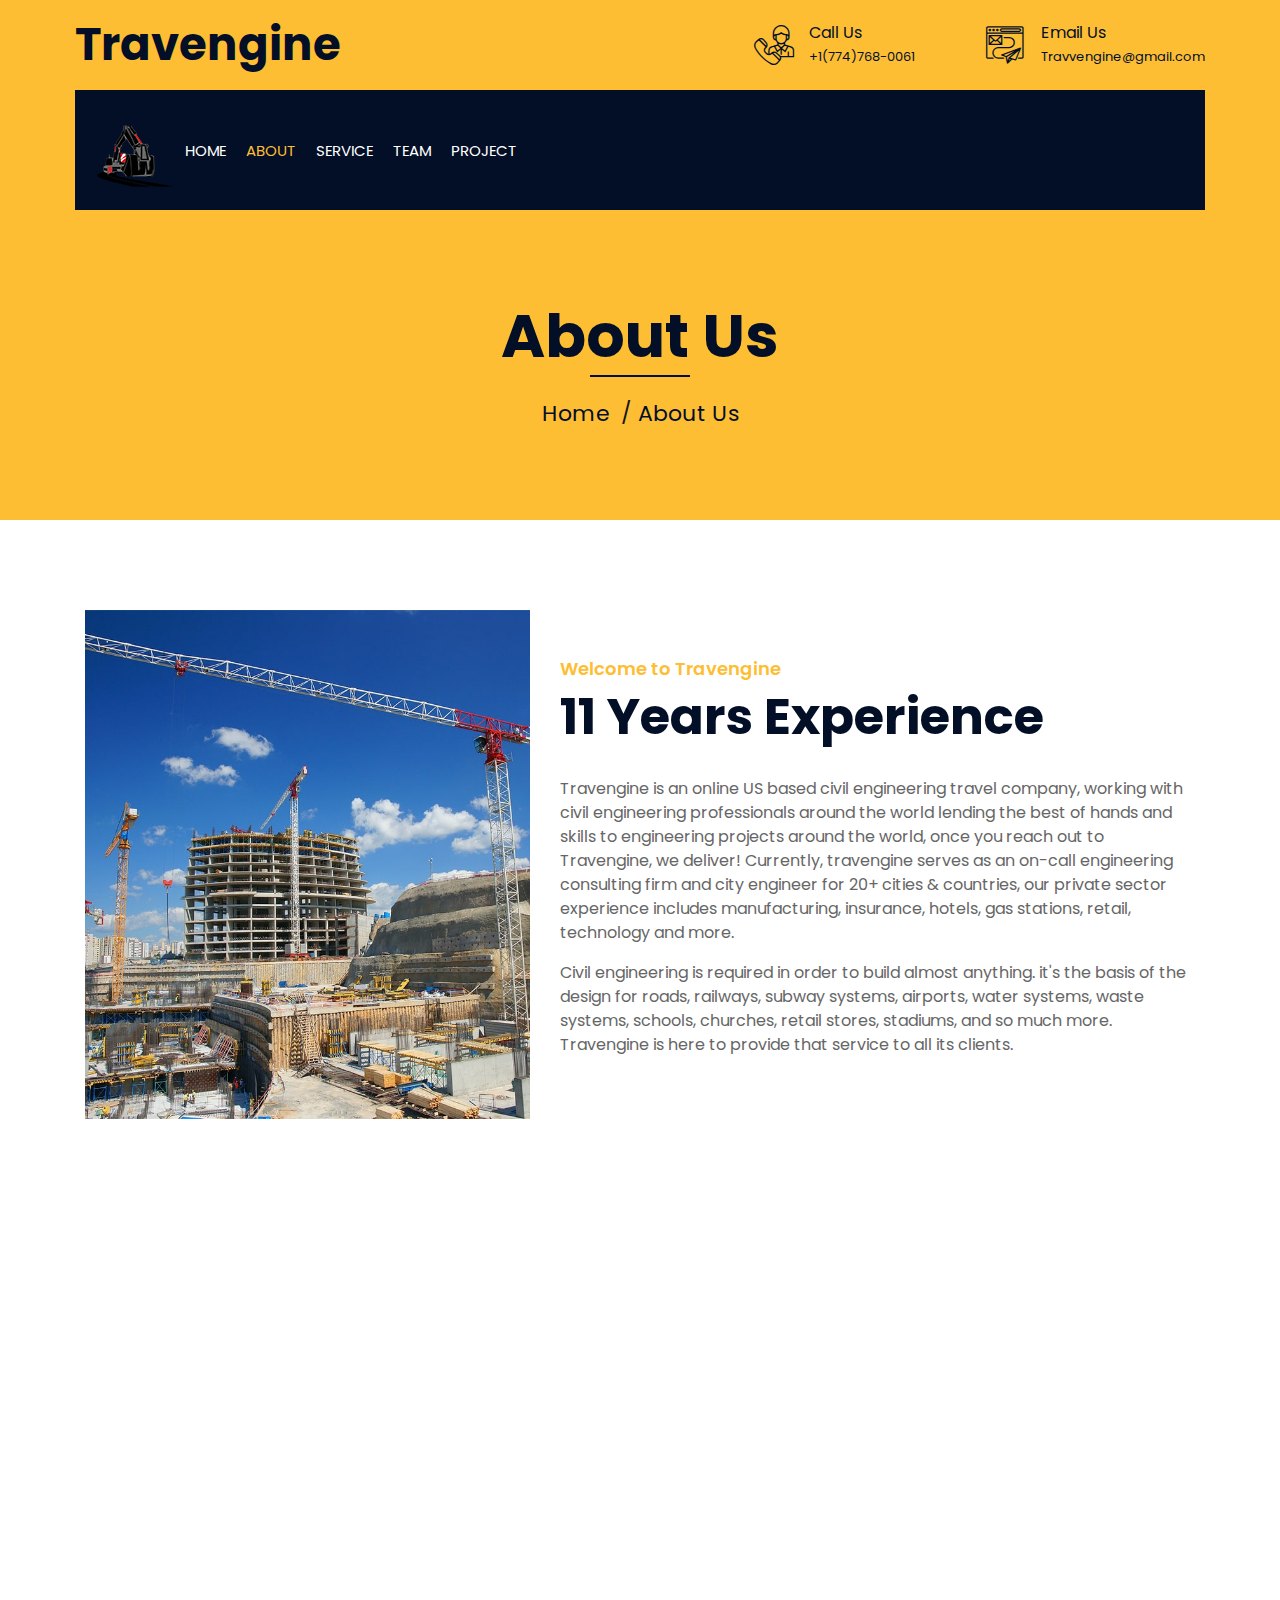
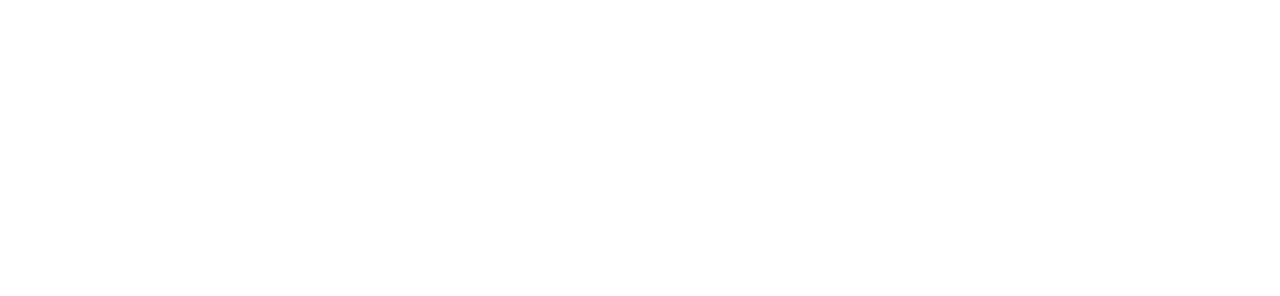
==== commit 34715a7d: "added changes" ====
--- a/about.html
+++ b/about.html
@@ -85,7 +85,7 @@
       <div class="nav-bar">
         <div class="container-fluid">
           <nav class="navbar navbar-expand-lg bg-dark navbar-dark">
-            <img src="travengg.png" alt="" />
+            <img src="logo.png" alt="" />
 
             <button
               type="button"
@@ -162,7 +162,6 @@
                   subway systems, airports, water systems, waste systems,
                   schools, churches, retail stores, stadiums, and so much more.
                   Travengine is here to provide that service to all its clients.
-                  Thank including getting water to your sink.
                 </p>
               </div>
             </div>
@@ -236,7 +235,6 @@
               <div class="footer-contact">
                 <h2>Office Contact</h2>
 
-                <p><i class="fa fa-phone-alt"></i>+1(774)768-0061</p>
                 <p><i class="fa fa-envelope"></i>Travvengine@gmail.com</p>
               </div>
             </div>
